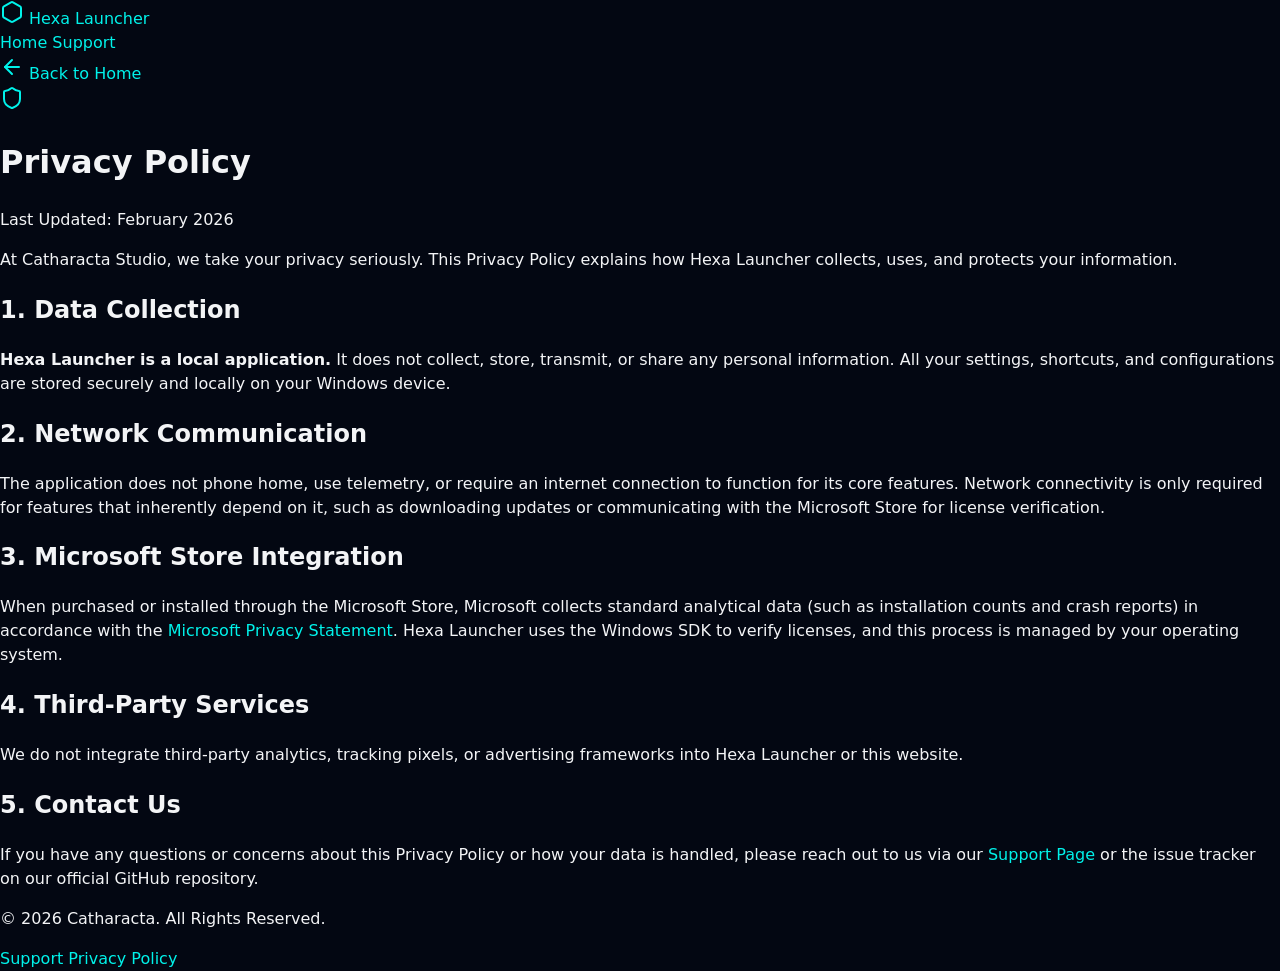
==== privacy/index.html @ 74f5d05e "deploy: Catharacta/hexa-launcher@5b6c9dfb7c807e2505c788148d3e38fea81b82f5" ====
<!DOCTYPE html>
<html lang="en">

<head>
  <meta charset="UTF-8">
  <meta name="viewport" content="width=device-width, initial-scale=1.0">
  <title>Privacy Policy - Hexa Launcher</title>
  <meta name="description"
    content="Privacy Policy for Hexa Launcher, next-generation hexagon application launcher for Windows.">
  <!-- Load the pre-compiled Tailwind CSS -->
  <link rel="stylesheet" href="/hexa-launcher-web/output.css">
  <link rel="icon" type="image/svg+xml" href="/hexa-launcher-web/hexagon.svg" />
  <style>
    /* Fallback base styles just in case output.css doesn't load immediately */
    body {
      background-color: #030712;
      color: #f3f4f6;
      font-family: ui-sans-serif, system-ui, sans-serif;
      line-height: 1.5;
      margin: 0;
    }

    a {
      color: #00f2ea;
      text-decoration: none;
    }

    a:hover {
      text-decoration: underline;
    }

    .text-cyan {
      color: #00f2ea;
    }

    .bg-doc {
      background-color: rgba(3, 7, 18, 0.9);
    }
  </style>
</head>

<body
  class="bg-gray-950 text-gray-100 font-sans selection:bg-[#00f2ea] selection:text-black antialiased min-h-screen relative">
  <!-- Background Grid Effect -->
  <div class="fixed inset-0 z-0 opacity-20 pointer-events-none"
    style="background-image: radial-gradient(circle at center, #1f2937 1px, transparent 1px); background-size: 24px 24px;">
  </div>

  <!-- Navigation -->
  <nav class="fixed top-0 left-0 right-0 z-50 bg-gray-950/90 backdrop-blur border-b border-gray-800">
    <div class="container mx-auto px-6 py-3 flex items-center justify-between">
      <a href="/hexa-launcher-web/" class="flex items-center gap-2 text-white font-bold text-lg">
        <svg xmlns="http://www.w3.org/2000/svg" width="24" height="24" viewBox="0 0 24 24" fill="none" stroke="#00f2ea"
          stroke-width="2" stroke-linecap="round" stroke-linejoin="round" class="w-6 h-6">
          <path
            d="M21 16V8a2 2 0 0 0-1-1.73l-7-4a2 2 0 0 0-2 0l-7 4A2 2 0 0 0 3 8v8a2 2 0 0 0 1 1.73l7 4a2 2 0 0 0 2 0l7-4A2 2 0 0 0 21 16z">
          </path>
        </svg>
        Hexa Launcher
      </a>
      <div class="flex items-center gap-2">
        <a href="/hexa-launcher-web/"
          class="px-4 py-2 rounded-lg transition-colors text-gray-400 hover:text-white hover:bg-gray-800/50">Home</a>
        <a href="/hexa-launcher-web/support"
          class="px-4 py-2 rounded-lg transition-colors text-gray-400 hover:text-white hover:bg-gray-800/50 flex items-center gap-1">Support</a>
      </div>
    </div>
  </nav>

  <!-- Main Content -->
  <main class="pt-16 relative z-10 min-h-screen">
    <div class="sticky top-16 z-20 bg-gray-950/90 backdrop-blur border-b border-gray-800 py-4 px-6">
      <div class="container mx-auto">
        <a href="/hexa-launcher-web/"
          class="inline-flex items-center gap-2 text-gray-400 hover:text-[#00f2ea] transition-colors">
          <svg xmlns="http://www.w3.org/2000/svg" width="24" height="24" viewBox="0 0 24 24" fill="none"
            stroke="currentColor" stroke-width="2" stroke-linecap="round" stroke-linejoin="round" class="w-4 h-4">
            <path d="m12 19-7-7 7-7" />
            <path d="M19 12H5" />
          </svg>
          Back to Home
        </a>
      </div>
    </div>

    <div class="container mx-auto px-6 py-16 max-w-3xl">
      <div class="text-center mb-12">
        <svg xmlns="http://www.w3.org/2000/svg" width="24" height="24" viewBox="0 0 24 24" fill="none" stroke="#00f2ea"
          stroke-width="2" stroke-linecap="round" stroke-linejoin="round" class="w-16 h-16 mx-auto mb-4">
          <path
            d="M20 13c0 5-3.5 7.5-7.66 8.95a1 1 0 0 1-.67-.01C7.5 20.5 4 18 4 13V6a1 1 0 0 1 1-1c2 0 4.5-1.2 6.24-2.72a1.17 1.17 0 0 1 1.52 0C14.51 3.81 17 5 19 5a1 1 0 0 1 1 1z" />
        </svg>
        <h1 class="text-4xl font-bold mb-4">Privacy Policy</h1>
        <p class="text-xl text-gray-400">Last Updated: February 2026</p>
      </div>

      <div class="prose prose-invert prose-lg max-w-none">
        <p>At Catharacta Studio, we take your privacy seriously. This Privacy Policy explains how Hexa Launcher
          collects, uses, and protects your information.</p>

        <h2 class="text-2xl font-bold mt-8 mb-4 text-[#00f2ea]">1. Data Collection</h2>
        <p><strong>Hexa Launcher is a local application.</strong> It does not collect, store, transmit, or share any
          personal information. All your settings, shortcuts, and configurations are stored securely and locally on your
          Windows device.</p>

        <h2 class="text-2xl font-bold mt-8 mb-4 text-[#00f2ea]">2. Network Communication</h2>
        <p>The application does not phone home, use telemetry, or require an internet connection to function for its
          core features. Network connectivity is only required for features that inherently depend on it, such as
          downloading updates or communicating with the Microsoft Store for license verification.</p>

        <h2 class="text-2xl font-bold mt-8 mb-4 text-[#00f2ea]">3. Microsoft Store Integration</h2>
        <p>When purchased or installed through the Microsoft Store, Microsoft collects standard analytical data (such as
          installation counts and crash reports) in accordance with the <a
            href="https://privacy.microsoft.com/en-us/privacystatement" class="text-cyan hover:underline"
            target="_blank" rel="noopener noreferrer">Microsoft Privacy Statement</a>. Hexa Launcher uses the Windows
          SDK to verify licenses, and this process is managed by your operating system.</p>

        <h2 class="text-2xl font-bold mt-8 mb-4 text-[#00f2ea]">4. Third-Party Services</h2>
        <p>We do not integrate third-party analytics, tracking pixels, or advertising frameworks into Hexa Launcher or
          this website.</p>

        <h2 class="text-2xl font-bold mt-8 mb-4 text-[#00f2ea]">5. Contact Us</h2>
        <p>If you have any questions or concerns about this Privacy Policy or how your data is handled, please reach out
          to us via our <a href="/hexa-launcher-web/support" class="text-cyan hover:underline">Support Page</a> or the
          issue tracker on our official GitHub repository.</p>
      </div>
    </div>
  </main>

  <!-- Footer -->
  <footer class="relative z-10 py-12 border-t border-gray-800 text-center text-gray-500">
    <div class="container mx-auto px-6">
      <p>&copy; 2026 Catharacta. All Rights Reserved.</p>
      <div class="flex justify-center gap-6 mt-4">
        <a href="/hexa-launcher-web/support" class="hover:text-[#00f2ea] transition-colors">Support</a>
        <a href="/hexa-launcher-web/privacy" class="hover:text-[#00f2ea] transition-colors">Privacy Policy</a>
      </div>
    </div>
  </footer>
</body>

</html>
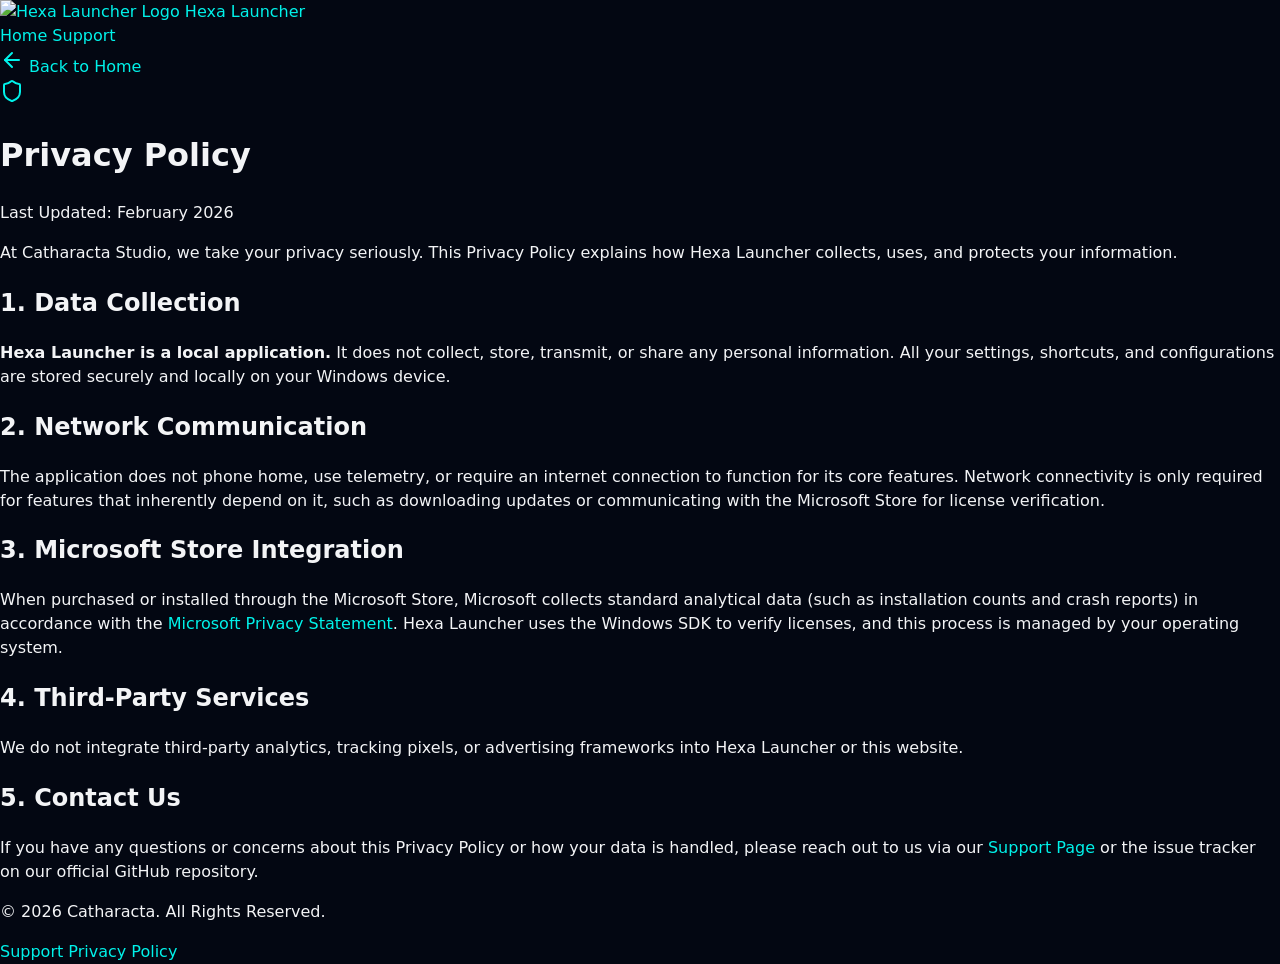
==== commit 3b803cff: "deploy: Catharacta/hexa-launcher@428abb9393ff09e82e0f1b962042503256d7b4bb" ====
--- a/privacy/index.html
+++ b/privacy/index.html
@@ -1,142 +1,137 @@
-<!DOCTYPE html>
-<html lang="en">
-
-<head>
-  <meta charset="UTF-8">
-  <meta name="viewport" content="width=device-width, initial-scale=1.0">
-  <title>Privacy Policy - Hexa Launcher</title>
-  <meta name="description"
-    content="Privacy Policy for Hexa Launcher, next-generation hexagon application launcher for Windows.">
-  <!-- Load the pre-compiled Tailwind CSS -->
-  <link rel="stylesheet" href="/hexa-launcher-web/output.css">
-  <link rel="icon" type="image/svg+xml" href="/hexa-launcher-web/hexagon.svg" />
-  <style>
-    /* Fallback base styles just in case output.css doesn't load immediately */
-    body {
-      background-color: #030712;
-      color: #f3f4f6;
-      font-family: ui-sans-serif, system-ui, sans-serif;
-      line-height: 1.5;
-      margin: 0;
-    }
-
-    a {
-      color: #00f2ea;
-      text-decoration: none;
-    }
-
-    a:hover {
-      text-decoration: underline;
-    }
-
-    .text-cyan {
-      color: #00f2ea;
-    }
-
-    .bg-doc {
-      background-color: rgba(3, 7, 18, 0.9);
-    }
-  </style>
-</head>
-
-<body
-  class="bg-gray-950 text-gray-100 font-sans selection:bg-[#00f2ea] selection:text-black antialiased min-h-screen relative">
-  <!-- Background Grid Effect -->
-  <div class="fixed inset-0 z-0 opacity-20 pointer-events-none"
-    style="background-image: radial-gradient(circle at center, #1f2937 1px, transparent 1px); background-size: 24px 24px;">
-  </div>
-
-  <!-- Navigation -->
-  <nav class="fixed top-0 left-0 right-0 z-50 bg-gray-950/90 backdrop-blur border-b border-gray-800">
-    <div class="container mx-auto px-6 py-3 flex items-center justify-between">
-      <a href="/hexa-launcher-web/" class="flex items-center gap-2 text-white font-bold text-lg">
-        <svg xmlns="http://www.w3.org/2000/svg" width="24" height="24" viewBox="0 0 24 24" fill="none" stroke="#00f2ea"
-          stroke-width="2" stroke-linecap="round" stroke-linejoin="round" class="w-6 h-6">
-          <path
-            d="M21 16V8a2 2 0 0 0-1-1.73l-7-4a2 2 0 0 0-2 0l-7 4A2 2 0 0 0 3 8v8a2 2 0 0 0 1 1.73l7 4a2 2 0 0 0 2 0l7-4A2 2 0 0 0 21 16z">
-          </path>
-        </svg>
-        Hexa Launcher
-      </a>
-      <div class="flex items-center gap-2">
-        <a href="/hexa-launcher-web/"
-          class="px-4 py-2 rounded-lg transition-colors text-gray-400 hover:text-white hover:bg-gray-800/50">Home</a>
-        <a href="/hexa-launcher-web/support"
-          class="px-4 py-2 rounded-lg transition-colors text-gray-400 hover:text-white hover:bg-gray-800/50 flex items-center gap-1">Support</a>
-      </div>
-    </div>
-  </nav>
-
-  <!-- Main Content -->
-  <main class="pt-16 relative z-10 min-h-screen">
-    <div class="sticky top-16 z-20 bg-gray-950/90 backdrop-blur border-b border-gray-800 py-4 px-6">
-      <div class="container mx-auto">
-        <a href="/hexa-launcher-web/"
-          class="inline-flex items-center gap-2 text-gray-400 hover:text-[#00f2ea] transition-colors">
-          <svg xmlns="http://www.w3.org/2000/svg" width="24" height="24" viewBox="0 0 24 24" fill="none"
-            stroke="currentColor" stroke-width="2" stroke-linecap="round" stroke-linejoin="round" class="w-4 h-4">
-            <path d="m12 19-7-7 7-7" />
-            <path d="M19 12H5" />
-          </svg>
-          Back to Home
-        </a>
-      </div>
-    </div>
-
-    <div class="container mx-auto px-6 py-16 max-w-3xl">
-      <div class="text-center mb-12">
-        <svg xmlns="http://www.w3.org/2000/svg" width="24" height="24" viewBox="0 0 24 24" fill="none" stroke="#00f2ea"
-          stroke-width="2" stroke-linecap="round" stroke-linejoin="round" class="w-16 h-16 mx-auto mb-4">
-          <path
-            d="M20 13c0 5-3.5 7.5-7.66 8.95a1 1 0 0 1-.67-.01C7.5 20.5 4 18 4 13V6a1 1 0 0 1 1-1c2 0 4.5-1.2 6.24-2.72a1.17 1.17 0 0 1 1.52 0C14.51 3.81 17 5 19 5a1 1 0 0 1 1 1z" />
-        </svg>
-        <h1 class="text-4xl font-bold mb-4">Privacy Policy</h1>
-        <p class="text-xl text-gray-400">Last Updated: February 2026</p>
-      </div>
-
-      <div class="prose prose-invert prose-lg max-w-none">
-        <p>At Catharacta Studio, we take your privacy seriously. This Privacy Policy explains how Hexa Launcher
-          collects, uses, and protects your information.</p>
-
-        <h2 class="text-2xl font-bold mt-8 mb-4 text-[#00f2ea]">1. Data Collection</h2>
-        <p><strong>Hexa Launcher is a local application.</strong> It does not collect, store, transmit, or share any
-          personal information. All your settings, shortcuts, and configurations are stored securely and locally on your
-          Windows device.</p>
-
-        <h2 class="text-2xl font-bold mt-8 mb-4 text-[#00f2ea]">2. Network Communication</h2>
-        <p>The application does not phone home, use telemetry, or require an internet connection to function for its
-          core features. Network connectivity is only required for features that inherently depend on it, such as
-          downloading updates or communicating with the Microsoft Store for license verification.</p>
-
-        <h2 class="text-2xl font-bold mt-8 mb-4 text-[#00f2ea]">3. Microsoft Store Integration</h2>
-        <p>When purchased or installed through the Microsoft Store, Microsoft collects standard analytical data (such as
-          installation counts and crash reports) in accordance with the <a
-            href="https://privacy.microsoft.com/en-us/privacystatement" class="text-cyan hover:underline"
-            target="_blank" rel="noopener noreferrer">Microsoft Privacy Statement</a>. Hexa Launcher uses the Windows
-          SDK to verify licenses, and this process is managed by your operating system.</p>
-
-        <h2 class="text-2xl font-bold mt-8 mb-4 text-[#00f2ea]">4. Third-Party Services</h2>
-        <p>We do not integrate third-party analytics, tracking pixels, or advertising frameworks into Hexa Launcher or
-          this website.</p>
-
-        <h2 class="text-2xl font-bold mt-8 mb-4 text-[#00f2ea]">5. Contact Us</h2>
-        <p>If you have any questions or concerns about this Privacy Policy or how your data is handled, please reach out
-          to us via our <a href="/hexa-launcher-web/support" class="text-cyan hover:underline">Support Page</a> or the
-          issue tracker on our official GitHub repository.</p>
-      </div>
-    </div>
-  </main>
-
-  <!-- Footer -->
-  <footer class="relative z-10 py-12 border-t border-gray-800 text-center text-gray-500">
-    <div class="container mx-auto px-6">
-      <p>&copy; 2026 Catharacta. All Rights Reserved.</p>
-      <div class="flex justify-center gap-6 mt-4">
-        <a href="/hexa-launcher-web/support" class="hover:text-[#00f2ea] transition-colors">Support</a>
-        <a href="/hexa-launcher-web/privacy" class="hover:text-[#00f2ea] transition-colors">Privacy Policy</a>
-      </div>
-    </div>
-  </footer>
-</body>
-
+<!DOCTYPE html>
+<html lang="en">
+
+<head>
+  <meta charset="UTF-8">
+  <meta name="viewport" content="width=device-width, initial-scale=1.0">
+  <title>Privacy Policy - Hexa Launcher</title>
+  <meta name="description"
+    content="Privacy Policy for Hexa Launcher, next-generation hexagon application launcher for Windows.">
+  <!-- Load the pre-compiled Tailwind CSS -->
+  <link rel="stylesheet" href="/hexa-launcher-web/output.css">
+  <link rel="icon" type="image/svg+xml" href="/hexa-launcher-web/app-icon.svg" />
+  <style>
+    /* Fallback base styles just in case output.css doesn't load immediately */
+    body {
+      background-color: #030712;
+      color: #f3f4f6;
+      font-family: ui-sans-serif, system-ui, sans-serif;
+      line-height: 1.5;
+      margin: 0;
+    }
+
+    a {
+      color: #00f2ea;
+      text-decoration: none;
+    }
+
+    a:hover {
+      text-decoration: underline;
+    }
+
+    .text-cyan {
+      color: #00f2ea;
+    }
+
+    .bg-doc {
+      background-color: rgba(3, 7, 18, 0.9);
+    }
+  </style>
+</head>
+
+<body
+  class="bg-gray-950 text-gray-100 font-sans selection:bg-[#00f2ea] selection:text-black antialiased min-h-screen relative">
+  <!-- Background Grid Effect -->
+  <div class="fixed inset-0 z-0 opacity-20 pointer-events-none"
+    style="background-image: radial-gradient(circle at center, #1f2937 1px, transparent 1px); background-size: 24px 24px;">
+  </div>
+
+  <!-- Navigation -->
+  <nav class="fixed top-0 left-0 right-0 z-50 bg-gray-950/90 backdrop-blur border-b border-gray-800">
+    <div class="container mx-auto px-6 py-3 flex items-center justify-between">
+      <a href="/hexa-launcher-web/" class="flex items-center gap-2 text-white font-bold text-lg">
+        <img src="/hexa-launcher-web/app-icon.svg" alt="Hexa Launcher Logo" class="w-6 h-6">
+        Hexa Launcher
+      </a>
+      <div class="flex items-center gap-2">
+        <a href="/hexa-launcher-web/"
+          class="px-4 py-2 rounded-lg transition-colors text-gray-400 hover:text-white hover:bg-gray-800/50">Home</a>
+        <a href="/hexa-launcher-web/support"
+          class="px-4 py-2 rounded-lg transition-colors text-gray-400 hover:text-white hover:bg-gray-800/50 flex items-center gap-1">Support</a>
+      </div>
+    </div>
+  </nav>
+
+  <!-- Main Content -->
+  <main class="pt-16 relative z-10 min-h-screen">
+    <div class="sticky top-16 z-20 bg-gray-950/90 backdrop-blur border-b border-gray-800 py-4 px-6">
+      <div class="container mx-auto">
+        <a href="/hexa-launcher-web/"
+          class="inline-flex items-center gap-2 text-gray-400 hover:text-[#00f2ea] transition-colors">
+          <svg xmlns="http://www.w3.org/2000/svg" width="24" height="24" viewBox="0 0 24 24" fill="none"
+            stroke="currentColor" stroke-width="2" stroke-linecap="round" stroke-linejoin="round" class="w-4 h-4">
+            <path d="m12 19-7-7 7-7" />
+            <path d="M19 12H5" />
+          </svg>
+          Back to Home
+        </a>
+      </div>
+    </div>
+
+    <div class="container mx-auto px-6 py-16 max-w-3xl">
+      <div class="text-center mb-12">
+        <svg xmlns="http://www.w3.org/2000/svg" width="24" height="24" viewBox="0 0 24 24" fill="none" stroke="#00f2ea"
+          stroke-width="2" stroke-linecap="round" stroke-linejoin="round" class="w-16 h-16 mx-auto mb-4">
+          <path
+            d="M20 13c0 5-3.5 7.5-7.66 8.95a1 1 0 0 1-.67-.01C7.5 20.5 4 18 4 13V6a1 1 0 0 1 1-1c2 0 4.5-1.2 6.24-2.72a1.17 1.17 0 0 1 1.52 0C14.51 3.81 17 5 19 5a1 1 0 0 1 1 1z" />
+        </svg>
+        <h1 class="text-4xl font-bold mb-4">Privacy Policy</h1>
+        <p class="text-xl text-gray-400">Last Updated: February 2026</p>
+      </div>
+
+      <div class="prose prose-invert prose-lg max-w-none">
+        <p>At Catharacta Studio, we take your privacy seriously. This Privacy Policy explains how Hexa Launcher
+          collects, uses, and protects your information.</p>
+
+        <h2 class="text-2xl font-bold mt-8 mb-4 text-[#00f2ea]">1. Data Collection</h2>
+        <p><strong>Hexa Launcher is a local application.</strong> It does not collect, store, transmit, or share any
+          personal information. All your settings, shortcuts, and configurations are stored securely and locally on your
+          Windows device.</p>
+
+        <h2 class="text-2xl font-bold mt-8 mb-4 text-[#00f2ea]">2. Network Communication</h2>
+        <p>The application does not phone home, use telemetry, or require an internet connection to function for its
+          core features. Network connectivity is only required for features that inherently depend on it, such as
+          downloading updates or communicating with the Microsoft Store for license verification.</p>
+
+        <h2 class="text-2xl font-bold mt-8 mb-4 text-[#00f2ea]">3. Microsoft Store Integration</h2>
+        <p>When purchased or installed through the Microsoft Store, Microsoft collects standard analytical data (such as
+          installation counts and crash reports) in accordance with the <a
+            href="https://privacy.microsoft.com/en-us/privacystatement" class="text-cyan hover:underline"
+            target="_blank" rel="noopener noreferrer">Microsoft Privacy Statement</a>. Hexa Launcher uses the Windows
+          SDK to verify licenses, and this process is managed by your operating system.</p>
+
+        <h2 class="text-2xl font-bold mt-8 mb-4 text-[#00f2ea]">4. Third-Party Services</h2>
+        <p>We do not integrate third-party analytics, tracking pixels, or advertising frameworks into Hexa Launcher or
+          this website.</p>
+
+        <h2 class="text-2xl font-bold mt-8 mb-4 text-[#00f2ea]">5. Contact Us</h2>
+        <p>If you have any questions or concerns about this Privacy Policy or how your data is handled, please reach out
+          to us via our <a href="/hexa-launcher-web/support" class="text-cyan hover:underline">Support Page</a> or the
+          issue tracker on our official GitHub repository.</p>
+      </div>
+    </div>
+  </main>
+
+  <!-- Footer -->
+  <footer class="relative z-10 py-12 border-t border-gray-800 text-center text-gray-500">
+    <div class="container mx-auto px-6">
+      <p>&copy; 2026 Catharacta. All Rights Reserved.</p>
+      <div class="flex justify-center gap-6 mt-4">
+        <a href="/hexa-launcher-web/support" class="hover:text-[#00f2ea] transition-colors">Support</a>
+        <a href="/hexa-launcher-web/privacy" class="hover:text-[#00f2ea] transition-colors">Privacy Policy</a>
+      </div>
+    </div>
+  </footer>
+</body>
+
 </html>
